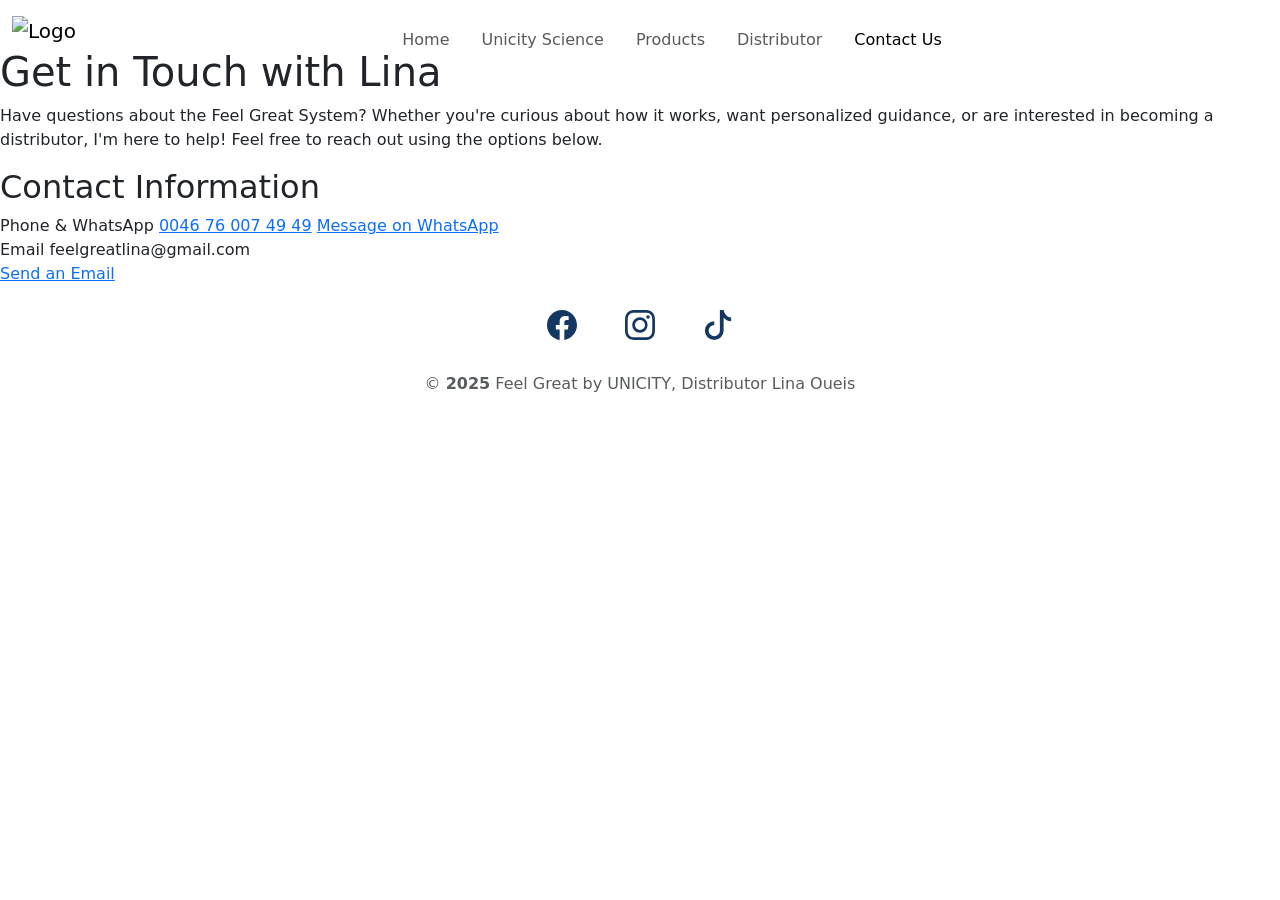
==== contact.html @ 6808c52f "Add files via upload" ====
<!DOCTYPE html>
<html lang="en">

<head>
    <meta charset="utf-8">
    <meta http-equiv="X-UA-Compatible" content="IE=edge">
    <meta name="viewport" content="width=device-width, initial-scale=1.0">
    <title>Feel Great Lina Oueis</title>
    <!--Bootstrap CSS-->
    <link href="https://cdn.jsdelivr.net/npm/bootstrap@5.3.3/dist/css/bootstrap.min.css" rel="stylesheet" integrity="sha384-QWTKZyjpPEjISv5WaRU9OFeRpok6YctnYmDr5pNlyT2bRjXh0JMhjY6hW+ALEwIH" crossorigin="anonymous">
    <link rel="stylesheet" href="assets/css/style.css?v=3">
    <!--Favicon-->
    <link rel="icon" href="assets/images/favicon.svg" type="image/svg+xml">
</head>

<body>
<nav class="navbar navbar-expand-lg fixed-top">
  <div class="container-fluid">

  <a class="navbar-brand" href="index.html">
    <img src="assets/images/logo.png" alt="Logo" class="d-inline-block align-text-top" style="height: 50px;">
</a>

    <button class="navbar-toggler" type="button" data-bs-toggle="offcanvas" data-bs-target="#offcanvasNavbar" aria-controls="offcanvasNavbar" aria-label="Toggle navigation">
      <span class="navbar-toggler-icon"></span>
    </button>

    <div class="offcanvas offcanvas-end" tabindex="-1" id="offcanvasNavbar"
    aria-labelledby="offcanvasNavbar">
      <div class="offcanvas-header">
  <a class="navbar-brand" href="index.html">
    <img src="assets/images/logo.png" alt="Logo" class="d-inline-block align-text-top" style="height: 50px;">
</a>
        <button type="button" class="btn-close" data-bs-dismiss="offcanvas" aria-label="Close"></button>
      </div>
      <div class="offcanvas-body">
      <ul class="navbar-nav justify-content-center flex-grow-1 pe-3">
          <li class="nav-item">
            <a class="nav-link mx-lg-2" href="index.html">Home</a>
          </li>
          <li class="nav-item">
            <a class="nav-link mx-lg-2" href="https://www.unicityscience.org/" target="_blank">Unicity Science</a>
          </li>
          <li class="nav-item">
            <a class="nav-link mx-lg-2" href="https://shop2.unicity.com/usa/en/products/KLD677" target="_blank">Products</a>
          </li>
          <li class="nav-item">
            <a class="nav-link mx-lg-2" href="https://enrollment.unicity.com/c/KLD677" target="_blank">Distributor</a>
          </li>
          <li class="nav-item">
            <a class="nav-link mx-lg-2 active" aria-current="page" href="contact.html">Contact Us</a>
          </li>
        </ul>
      </div>
    </div>
  </div>
</nav>

<div class="background-container">

    <!-- Page heading -->
    <div class="contact-about pt-5">
        <h1>Get in Touch with Lina</h1>
        <p>Have questions about the Feel Great System?
            Whether you're curious about how it works, want personalized guidance, or are interested in becoming a distributor, I'm here to help!
            Feel free to reach out using the options below.
        </p>
    </div>

    <!-- Contact card -->
    <div class="contact-card-wrap">
        <div class="contact-card">

            <h2 class="contact-card__heading">Contact Information</h2>

            <div class="contact-card__item">
                <span class="contact-card__label">Phone &amp; WhatsApp</span>
                <a href="tel:+46760074949" class="contact-card__value contact-card__value--link">0046 76 007 49 49</a>
                <a href="https://wa.me/46760074949" target="_blank" rel="noopener" class="contact-card__whatsapp-link">Message on WhatsApp</a>
            </div>

            <div class="contact-card__item">
                <span class="contact-card__label">Email</span>
                <span class="contact-card__value">feelgreatlina@gmail.com</span>
            </div>

            <div class="contact-card__cta">
                <a href="mailto:feelgreatlina@gmail.com" class="contact-card__btn">Send an Email</a>
            </div>

        </div>
    </div>

</div>

    <!--Responsive Bootstrap Footer-->
<div class="container">
  <footer class="py-4 mt-0">
    <ul class="nav justify-content-center pb-3 mb-3">
      <li class="mx-4"><a class="text-body-secondary" href="https://www.facebook.com/share/16FujEUox8/?mibextid=wwXIfr" target="_blank"><svg xmlns="http://www.w3.org/2000/svg" width="30" height="30" fill="#153862" class="bi bi-facebook" viewBox="0 0 16 16">
        <path d="M16 8.049c0-4.446-3.582-8.05-8-8.05C3.58 0-.002 3.603-.002 8.05c0 4.017 2.926 7.347 6.75 7.951v-5.625h-2.03V8.05H6.75V6.275c0-2.017 1.195-3.131 3.022-3.131.876 0 1.791.157 1.791.157v1.98h-1.009c-.993 0-1.303.621-1.303 1.258v1.51h2.218l-.354 2.326H9.25V16c3.824-.604 6.75-3.934 6.75-7.951"/>
      </svg></a></li>
      <li class="mx-4"><a class="text-body-secondary" href="https://www.instagram.com/oueisbeauty?igsh=NDM1ZTRkN3ZpdjE4" target="_blank"><svg xmlns="http://www.w3.org/2000/svg" width="30" height="30" fill="#153862" class="bi bi-instagram" viewBox="0 0 16 16">
        <path d="M8 0C5.829 0 5.556.01 4.703.048 3.85.088 3.269.222 2.76.42a3.9 3.9 0 0 0-1.417.923A3.9 3.9 0 0 0 .42 2.76C.222 3.268.087 3.85.048 4.7.01 5.555 0 5.827 0 8.001c0 2.172.01 2.444.048 3.297.04.852.174 1.433.372 1.942.205.526.478.972.923 1.417.444.445.89.719 1.416.923.51.198 1.09.333 1.942.372C5.555 15.99 5.827 16 8 16s2.444-.01 3.298-.048c.851-.04 1.434-.174 1.943-.372a3.9 3.9 0 0 0 1.416-.923c.445-.445.718-.891.923-1.417.197-.509.332-1.09.372-1.942C15.99 10.445 16 10.173 16 8s-.01-2.445-.048-3.299c-.04-.851-.175-1.433-.372-1.941a3.9 3.9 0 0 0-.923-1.417A3.9 3.9 0 0 0 13.24.42c-.51-.198-1.092-.333-1.943-.372C10.443.01 10.172 0 7.998 0zm-.717 1.442h.718c2.136 0 2.389.007 3.232.046.78.035 1.204.166 1.486.275.373.145.64.319.92.599s.453.546.598.92c.11.281.24.705.275 1.485.039.843.047 1.096.047 3.231s-.008 2.389-.047 3.232c-.035.78-.166 1.203-.275 1.485a2.5 2.5 0 0 1-.599.919c-.28.28-.546.453-.92.598-.28.11-.704.24-1.485.276-.843.038-1.096.047-3.232.047s-2.39-.009-3.233-.047c-.78-.036-1.203-.166-1.485-.276a2.5 2.5 0 0 1-.92-.598 2.5 2.5 0 0 1-.6-.92c-.109-.281-.24-.705-.275-1.485-.038-.843-.046-1.096-.046-3.233s.008-2.388.046-3.231c.036-.78.166-1.204.276-1.486.145-.373.319-.64.599-.92s.546-.453.92-.598c.282-.11.705-.24 1.485-.276.738-.034 1.024-.044 2.515-.045zm4.988 1.328a.96.96 0 1 0 0 1.92.96.96 0 0 0 0-1.92m-4.27 1.122a4.109 4.109 0 1 0 0 8.217 4.109 4.109 0 0 0 0-8.217m0 1.441a2.667 2.667 0 1 1 0 5.334 2.667 2.667 0 0 1 0-5.334"/>
      </svg></a></li>
      <li class="mx-4">
        <a class="text-body-secondary" href="https://www.tiktok.com/@oueisbeauty?_t=ZS-8ux7yyilU1M&_r=1" target="_blank"><svg xmlns="http://www.w3.org/2000/svg" width="30" height="30" fill="#153862" class="bi bi-tiktok" viewBox="0 0 16 16">
                <path d="M9 0h1.98c.144.715.54 1.617 1.235 2.512C12.895 3.389 13.797 4 15 4v2c-1.753 0-3.07-.814-4-1.829V11a5 5 0 1 1-5-5v2a3 3 0 1 0 3 3z"/>
            </svg>
        </a>
    </li>
    </ul>


    <p class="text-center text-body-secondary">&copy; <b>2025</b> Feel Great by UNICITY, Distributor Lina Oueis</p>
  </footer>
</div>

        <!--Bootstrap Javascript-->
        <script src="https://cdn.jsdelivr.net/npm/bootstrap@5.3.3/dist/js/bootstrap.bundle.min.js" integrity="sha384-YvpcrYf0tY3lHB60NNkmXc5s9fDVZLESaAA55NDzOxhy9GkcIdslK1eN7N6jIeHz" crossorigin="anonymous"></script>

</body>
</html>
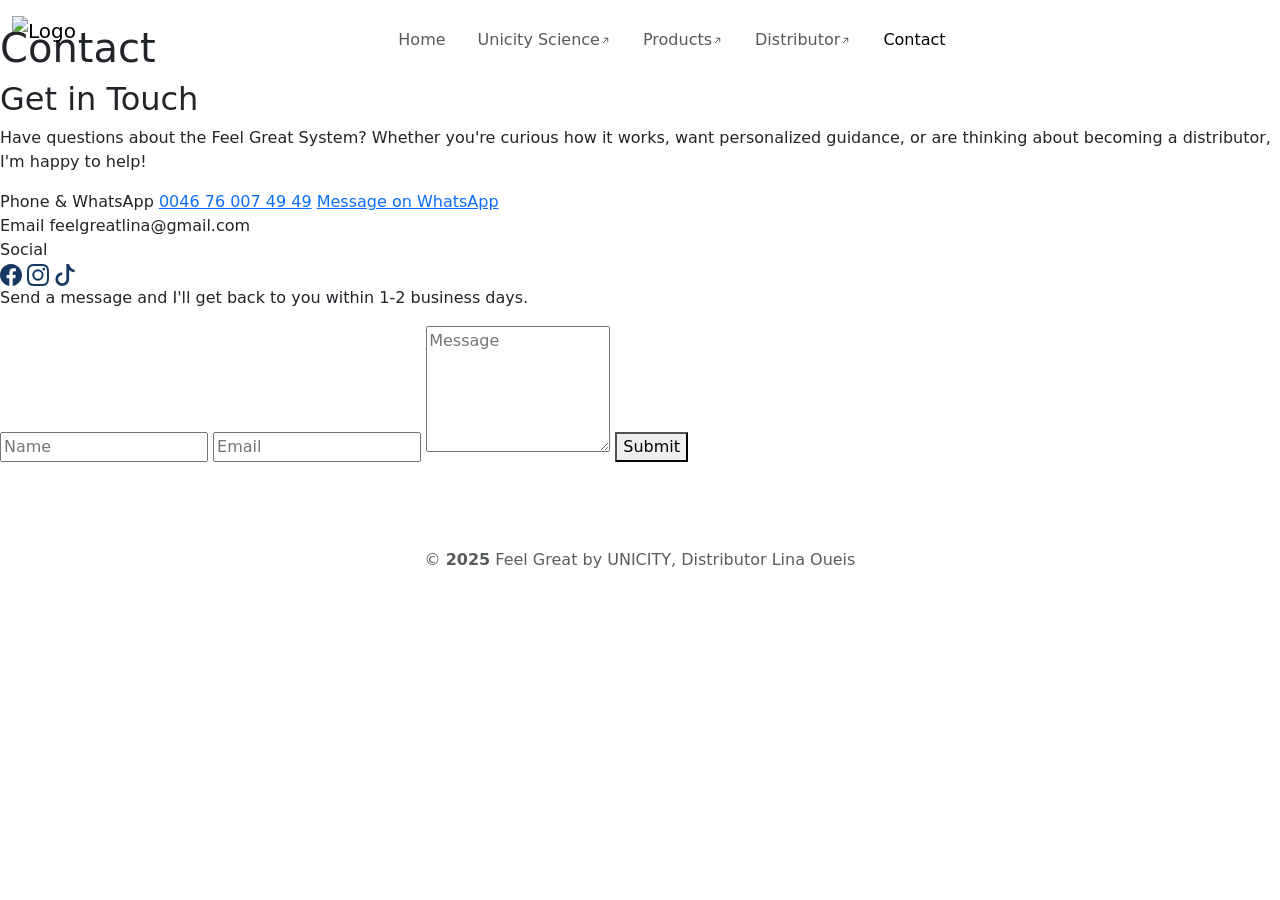
==== commit 28f72d30: "Refactor contact.html for accessibility and clarity Updated contact.html to enhance accessibility an" ====
--- a/contact.html
+++ b/contact.html
@@ -8,7 +8,7 @@
     <title>Feel Great Lina Oueis</title>
     <!--Bootstrap CSS-->
     <link href="https://cdn.jsdelivr.net/npm/bootstrap@5.3.3/dist/css/bootstrap.min.css" rel="stylesheet" integrity="sha384-QWTKZyjpPEjISv5WaRU9OFeRpok6YctnYmDr5pNlyT2bRjXh0JMhjY6hW+ALEwIH" crossorigin="anonymous">
-    <link rel="stylesheet" href="assets/css/style.css?v=3">
+    <link rel="stylesheet" href="assets/css/style.css?v=4">
     <!--Favicon-->
     <link rel="icon" href="assets/images/favicon.svg" type="image/svg+xml">
 </head>
@@ -39,16 +39,16 @@
             <a class="nav-link mx-lg-2" href="index.html">Home</a>
           </li>
           <li class="nav-item">
-            <a class="nav-link mx-lg-2" href="https://www.unicityscience.org/" target="_blank">Unicity Science</a>
+            <a class="nav-link mx-lg-2" href="https://www.unicityscience.org/" target="_blank" rel="noopener">Unicity Science<svg width="11" height="11" viewBox="0 0 24 24" fill="none" aria-hidden="true" class="nav-link__external-icon"><path d="M7 17L17 7M9 7h8v8" stroke="currentColor" stroke-width="2" stroke-linecap="round" stroke-linejoin="round"/></svg><span class="visually-hidden">(opens unicityscience.org in a new tab)</span></a>
           </li>
           <li class="nav-item">
-            <a class="nav-link mx-lg-2" href="https://shop2.unicity.com/usa/en/products/KLD677" target="_blank">Products</a>
+            <a class="nav-link mx-lg-2" href="https://shop2.unicity.com/usa/en/products/KLD677" target="_blank" rel="noopener">Products<svg width="11" height="11" viewBox="0 0 24 24" fill="none" aria-hidden="true" class="nav-link__external-icon"><path d="M7 17L17 7M9 7h8v8" stroke="currentColor" stroke-width="2" stroke-linecap="round" stroke-linejoin="round"/></svg><span class="visually-hidden">(opens shop2.unicity.com in a new tab)</span></a>
           </li>
           <li class="nav-item">
-            <a class="nav-link mx-lg-2" href="https://enrollment.unicity.com/c/KLD677" target="_blank">Distributor</a>
+            <a class="nav-link mx-lg-2" href="https://enrollment.unicity.com/c/KLD677" target="_blank" rel="noopener">Distributor<svg width="11" height="11" viewBox="0 0 24 24" fill="none" aria-hidden="true" class="nav-link__external-icon"><path d="M7 17L17 7M9 7h8v8" stroke="currentColor" stroke-width="2" stroke-linecap="round" stroke-linejoin="round"/></svg><span class="visually-hidden">(opens enrollment.unicity.com in a new tab)</span></a>
           </li>
           <li class="nav-item">
-            <a class="nav-link mx-lg-2 active" aria-current="page" href="contact.html">Contact Us</a>
+            <a class="nav-link mx-lg-2 active" aria-current="page" href="contact.html">Contact</a>
           </li>
         </ul>
       </div>
@@ -56,55 +56,80 @@
   </div>
 </nav>
 
-<div class="background-container">
+<!-- Photo band -->
+<div class="contact-band">
+    <img src="assets/images/bg.webp" alt="" class="contact-band__img">
+    <div class="contact-band__overlay"></div>
+    <h1 class="contact-band__title">Contact</h1>
+</div>
 
-    <!-- Page heading -->
-    <div class="contact-about pt-5">
-        <h1>Get in Touch with Lina</h1>
-        <p>Have questions about the Feel Great System?
-            Whether you're curious about how it works, want personalized guidance, or are interested in becoming a distributor, I'm here to help!
-            Feel free to reach out using the options below.
-        </p>
+<!-- Contact split -->
+<div class="contact-split">
+
+    <div class="contact-split__info">
+        <h2 class="contact-split__heading">Get in Touch</h2>
+        <p class="contact-split__text">Have questions about the Feel Great System? Whether you're curious how it works, want personalized guidance, or are thinking about becoming a distributor, I'm happy to help!</p>
+
+        <div class="contact-split__item">
+            <span class="contact-split__label">Phone &amp; WhatsApp</span>
+            <a href="tel:+46760074949" class="contact-split__value contact-split__value--link" aria-label="Call 0046 76 007 49 49">0046 76 007 49 49</a>
+            <a href="https://wa.me/46760074949" target="_blank" rel="noopener" class="contact-split__whatsapp">Message on WhatsApp</a>
+        </div>
+
+        <div class="contact-split__item">
+            <span class="contact-split__label">Email</span>
+            <span class="contact-split__value">feelgreatlina@gmail.com</span>
+        </div>
+
+        <div class="contact-split__item">
+            <span class="contact-split__label">Social</span>
+            <div class="contact-split__social">
+                <a href="https://www.facebook.com/share/16FujEUox8/?mibextid=wwXIfr" target="_blank" rel="noopener" aria-label="Facebook (opens in a new tab)"><svg xmlns="http://www.w3.org/2000/svg" width="22" height="22" fill="#153862" viewBox="0 0 16 16" aria-hidden="true">
+                    <path d="M16 8.049c0-4.446-3.582-8.05-8-8.05C3.58 0-.002 3.603-.002 8.05c0 4.017 2.926 7.347 6.75 7.951v-5.625h-2.03V8.05H6.75V6.275c0-2.017 1.195-3.131 3.022-3.131.876 0 1.791.157 1.791.157v1.98h-1.009c-.993 0-1.303.621-1.303 1.258v1.51h2.218l-.354 2.326H9.25V16c3.824-.604 6.75-3.934 6.75-7.951"/>
+                </svg></a>
+                <a href="https://www.instagram.com/lina.oueis/" target="_blank" rel="noopener" aria-label="Instagram (opens in a new tab)"><svg xmlns="http://www.w3.org/2000/svg" width="22" height="22" fill="#153862" viewBox="0 0 16 16" aria-hidden="true">
+                    <path d="M8 0C5.829 0 5.556.01 4.703.048 3.85.088 3.269.222 2.76.42a3.9 3.9 0 0 0-1.417.923A3.9 3.9 0 0 0 .42 2.76C.222 3.268.087 3.85.048 4.7.01 5.555 0 5.827 0 8.001c0 2.172.01 2.444.048 3.297.04.852.174 1.433.372 1.942.205.526.478.972.923 1.417.444.445.89.719 1.416.923.51.198 1.09.333 1.942.372C5.555 15.99 5.827 16 8 16s2.444-.01 3.298-.048c.851-.04 1.434-.174 1.943-.372a3.9 3.9 0 0 0 1.416-.923c.445-.445.718-.891.923-1.417.197-.509.332-1.09.372-1.942C15.99 10.445 16 10.173 16 8s-.01-2.445-.048-3.299c-.04-.851-.175-1.433-.372-1.941a3.9 3.9 0 0 0-.923-1.417A3.9 3.9 0 0 0 13.24.42c-.51-.198-1.092-.333-1.943-.372C10.443.01 10.172 0 7.998 0zm-.717 1.442h.718c2.136 0 2.389.007 3.232.046.78.035 1.204.166 1.486.275.373.145.64.319.92.599s.453.546.598.92c.11.281.24.705.275 1.485.039.843.047 1.096.047 3.231s-.008 2.389-.047 3.232c-.035.78-.166 1.203-.275 1.485a2.5 2.5 0 0 1-.599.919c-.28.28-.546.453-.92.598-.28.11-.704.24-1.485.276-.843.038-1.096.047-3.232.047s-2.39-.009-3.233-.047c-.78-.036-1.203-.166-1.485-.276a2.5 2.5 0 0 1-.92-.598 2.5 2.5 0 0 1-.6-.92c-.109-.281-.24-.705-.275-1.485-.038-.843-.046-1.096-.046-3.233s.008-2.388.046-3.231c.036-.78.166-1.204.276-1.486.145-.373.319-.64.599-.92s.546-.453.92-.598c.282-.11.705-.24 1.485-.276.738-.034 1.024-.044 2.515-.045zm4.988 1.328a.96.96 0 1 0 0 1.92.96.96 0 0 0 0-1.92m-4.27 1.122a4.109 4.109 0 1 0 0 8.217 4.109 4.109 0 0 0 0-8.217m0 1.441a2.667 2.667 0 1 1 0 5.334 2.667 2.667 0 0 1 0-5.334"/>
+                </svg></a>
+                <a href="https://www.tiktok.com/@feelgreat_oueisbeauty" target="_blank" rel="noopener" aria-label="TikTok (opens in a new tab)"><svg xmlns="http://www.w3.org/2000/svg" width="22" height="22" fill="#153862" viewBox="0 0 16 16" aria-hidden="true">
+                    <path d="M9 0h1.98c.144.715.54 1.617 1.235 2.512C12.895 3.389 13.797 4 15 4v2c-1.753 0-3.07-.814-4-1.829V11a5 5 0 1 1-5-5v2a3 3 0 1 0 3 3z"/>
+                </svg></a>
+            </div>
+        </div>
     </div>
 
-    <!-- Contact card -->
-    <div class="contact-card-wrap">
-        <div class="contact-card">
+    <div class="contact-split__divider" aria-hidden="true"></div>
 
-            <h2 class="contact-card__heading">Contact Information</h2>
+    <div class="contact-split__form-col">
+        <p class="contact-split__form-lead">Send a message and I'll get back to you within 1-2 business days.</p>
 
-            <div class="contact-card__item">
-                <span class="contact-card__label">Phone &amp; WhatsApp</span>
-                <a href="tel:+46760074949" class="contact-card__value contact-card__value--link">0046 76 007 49 49</a>
-                <a href="https://wa.me/46760074949" target="_blank" rel="noopener" class="contact-card__whatsapp-link">Message on WhatsApp</a>
-            </div>
+        <form class="contact-form" action="https://formspree.io/f/xdenvlrv" method="POST">
+            <label class="visually-hidden" for="cf-name">Name</label>
+            <input class="contact-form__input" type="text" id="cf-name" name="name" placeholder="Name" autocomplete="name" required>
 
-            <div class="contact-card__item">
-                <span class="contact-card__label">Email</span>
-                <span class="contact-card__value">feelgreatlina@gmail.com</span>
-            </div>
+            <label class="visually-hidden" for="cf-email">Email</label>
+            <input class="contact-form__input" type="email" id="cf-email" name="email" placeholder="Email" autocomplete="email" required>
 
-            <div class="contact-card__cta">
-                <a href="mailto:feelgreatlina@gmail.com" class="contact-card__btn">Send an Email</a>
-            </div>
+            <label class="visually-hidden" for="cf-message">Message</label>
+            <textarea class="contact-form__textarea" id="cf-message" name="message" placeholder="Message" rows="5" required></textarea>
 
-        </div>
+            <button type="submit" class="contact-form__submit">Submit</button>
+        </form>
     </div>
 
 </div>
 
     <!--Responsive Bootstrap Footer-->
-<div class="container">
+<div class="container-fluid site-footer">
   <footer class="py-4 mt-0">
     <ul class="nav justify-content-center pb-3 mb-3">
-      <li class="mx-4"><a class="text-body-secondary" href="https://www.facebook.com/share/16FujEUox8/?mibextid=wwXIfr" target="_blank"><svg xmlns="http://www.w3.org/2000/svg" width="30" height="30" fill="#153862" class="bi bi-facebook" viewBox="0 0 16 16">
+      <li class="mx-4"><a class="text-body-secondary footer-social-link" href="https://www.facebook.com/share/16FujEUox8/?mibextid=wwXIfr" target="_blank" rel="noopener" aria-label="Facebook (opens in a new tab)"><svg xmlns="http://www.w3.org/2000/svg" width="30" height="30" fill="#ffffff" class="bi bi-facebook" viewBox="0 0 16 16" aria-hidden="true">
         <path d="M16 8.049c0-4.446-3.582-8.05-8-8.05C3.58 0-.002 3.603-.002 8.05c0 4.017 2.926 7.347 6.75 7.951v-5.625h-2.03V8.05H6.75V6.275c0-2.017 1.195-3.131 3.022-3.131.876 0 1.791.157 1.791.157v1.98h-1.009c-.993 0-1.303.621-1.303 1.258v1.51h2.218l-.354 2.326H9.25V16c3.824-.604 6.75-3.934 6.75-7.951"/>
       </svg></a></li>
-      <li class="mx-4"><a class="text-body-secondary" href="https://www.instagram.com/oueisbeauty?igsh=NDM1ZTRkN3ZpdjE4" target="_blank"><svg xmlns="http://www.w3.org/2000/svg" width="30" height="30" fill="#153862" class="bi bi-instagram" viewBox="0 0 16 16">
+      <li class="mx-4"><a class="text-body-secondary footer-social-link" href="https://www.instagram.com/lina.oueis/" target="_blank" rel="noopener" aria-label="Instagram (opens in a new tab)"><svg xmlns="http://www.w3.org/2000/svg" width="30" height="30" fill="#ffffff" class="bi bi-instagram" viewBox="0 0 16 16" aria-hidden="true">
         <path d="M8 0C5.829 0 5.556.01 4.703.048 3.85.088 3.269.222 2.76.42a3.9 3.9 0 0 0-1.417.923A3.9 3.9 0 0 0 .42 2.76C.222 3.268.087 3.85.048 4.7.01 5.555 0 5.827 0 8.001c0 2.172.01 2.444.048 3.297.04.852.174 1.433.372 1.942.205.526.478.972.923 1.417.444.445.89.719 1.416.923.51.198 1.09.333 1.942.372C5.555 15.99 5.827 16 8 16s2.444-.01 3.298-.048c.851-.04 1.434-.174 1.943-.372a3.9 3.9 0 0 0 1.416-.923c.445-.445.718-.891.923-1.417.197-.509.332-1.09.372-1.942C15.99 10.445 16 10.173 16 8s-.01-2.445-.048-3.299c-.04-.851-.175-1.433-.372-1.941a3.9 3.9 0 0 0-.923-1.417A3.9 3.9 0 0 0 13.24.42c-.51-.198-1.092-.333-1.943-.372C10.443.01 10.172 0 7.998 0zm-.717 1.442h.718c2.136 0 2.389.007 3.232.046.78.035 1.204.166 1.486.275.373.145.64.319.92.599s.453.546.598.92c.11.281.24.705.275 1.485.039.843.047 1.096.047 3.231s-.008 2.389-.047 3.232c-.035.78-.166 1.203-.275 1.485a2.5 2.5 0 0 1-.599.919c-.28.28-.546.453-.92.598-.28.11-.704.24-1.485.276-.843.038-1.096.047-3.232.047s-2.39-.009-3.233-.047c-.78-.036-1.203-.166-1.485-.276a2.5 2.5 0 0 1-.92-.598 2.5 2.5 0 0 1-.6-.92c-.109-.281-.24-.705-.275-1.485-.038-.843-.046-1.096-.046-3.233s.008-2.388.046-3.231c.036-.78.166-1.204.276-1.486.145-.373.319-.64.599-.92s.546-.453.92-.598c.282-.11.705-.24 1.485-.276.738-.034 1.024-.044 2.515-.045zm4.988 1.328a.96.96 0 1 0 0 1.92.96.96 0 0 0 0-1.92m-4.27 1.122a4.109 4.109 0 1 0 0 8.217 4.109 4.109 0 0 0 0-8.217m0 1.441a2.667 2.667 0 1 1 0 5.334 2.667 2.667 0 0 1 0-5.334"/>
       </svg></a></li>
       <li class="mx-4">
-        <a class="text-body-secondary" href="https://www.tiktok.com/@oueisbeauty?_t=ZS-8ux7yyilU1M&_r=1" target="_blank"><svg xmlns="http://www.w3.org/2000/svg" width="30" height="30" fill="#153862" class="bi bi-tiktok" viewBox="0 0 16 16">
+        <a class="text-body-secondary footer-social-link" href="https://www.tiktok.com/@feelgreat_oueisbeauty" target="_blank" rel="noopener" aria-label="TikTok (opens in a new tab)"><svg xmlns="http://www.w3.org/2000/svg" width="30" height="30" fill="#ffffff" class="bi bi-tiktok" viewBox="0 0 16 16" aria-hidden="true">
                 <path d="M9 0h1.98c.144.715.54 1.617 1.235 2.512C12.895 3.389 13.797 4 15 4v2c-1.753 0-3.07-.814-4-1.829V11a5 5 0 1 1-5-5v2a3 3 0 1 0 3 3z"/>
             </svg>
         </a>
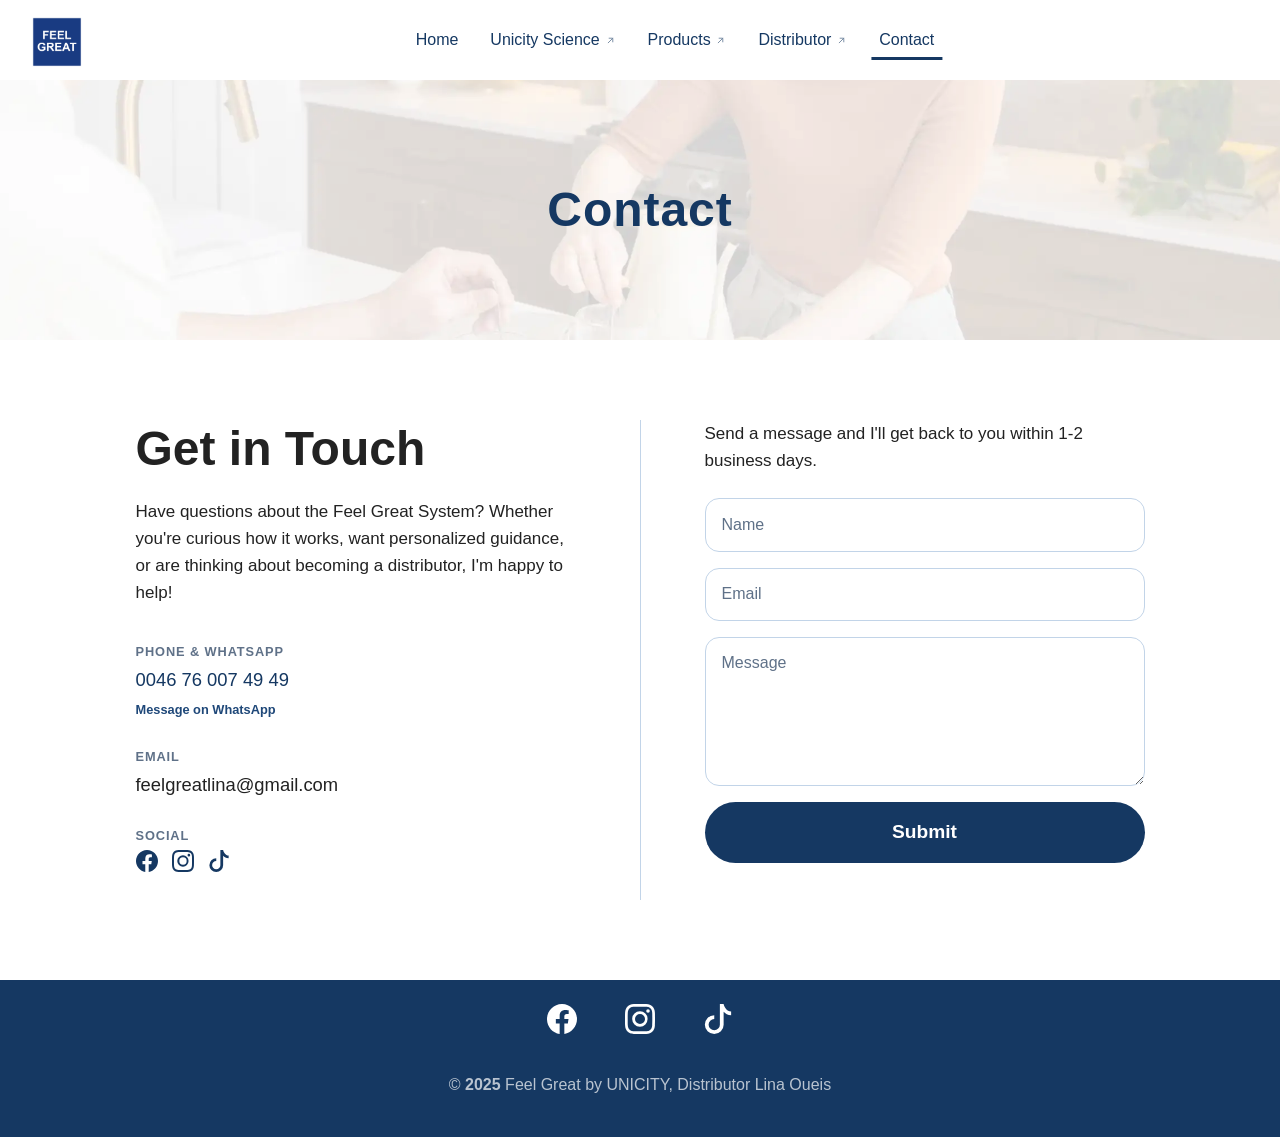
==== commit 89b0cff5: "Update Products link to new shop URL" ====
--- a/contact.html
+++ b/contact.html
@@ -42,7 +42,7 @@
             <a class="nav-link mx-lg-2" href="https://www.unicityscience.org/" target="_blank" rel="noopener">Unicity Science<svg width="11" height="11" viewBox="0 0 24 24" fill="none" aria-hidden="true" class="nav-link__external-icon"><path d="M7 17L17 7M9 7h8v8" stroke="currentColor" stroke-width="2" stroke-linecap="round" stroke-linejoin="round"/></svg><span class="visually-hidden">(opens unicityscience.org in a new tab)</span></a>
           </li>
           <li class="nav-item">
-            <a class="nav-link mx-lg-2" href="https://shop2.unicity.com/usa/en/products/KLD677" target="_blank" rel="noopener">Products<svg width="11" height="11" viewBox="0 0 24 24" fill="none" aria-hidden="true" class="nav-link__external-icon"><path d="M7 17L17 7M9 7h8v8" stroke="currentColor" stroke-width="2" stroke-linecap="round" stroke-linejoin="round"/></svg><span class="visually-hidden">(opens shop2.unicity.com in a new tab)</span></a>
+            <a class="nav-link mx-lg-2" href="https://shop.unicity.com/c/KLD677" target="_blank" rel="noopener">Products<svg width="11" height="11" viewBox="0 0 24 24" fill="none" aria-hidden="true" class="nav-link__external-icon"><path d="M7 17L17 7M9 7h8v8" stroke="currentColor" stroke-width="2" stroke-linecap="round" stroke-linejoin="round"/></svg><span class="visually-hidden">(opens shop2.unicity.com in a new tab)</span></a>
           </li>
           <li class="nav-item">
             <a class="nav-link mx-lg-2" href="https://enrollment.unicity.com/c/KLD677" target="_blank" rel="noopener">Distributor<svg width="11" height="11" viewBox="0 0 24 24" fill="none" aria-hidden="true" class="nav-link__external-icon"><path d="M7 17L17 7M9 7h8v8" stroke="currentColor" stroke-width="2" stroke-linecap="round" stroke-linejoin="round"/></svg><span class="visually-hidden">(opens enrollment.unicity.com in a new tab)</span></a>
--- a/assets/css/style.css
+++ b/assets/css/style.css
@@ -0,0 +1,1194 @@
+  *{
+  margin: 0;
+  padding: 0;
+  }
+
+  html {
+    scrollbar-color: #c2d4e8 #e8f1f9;
+    scrollbar-width: thin;
+  }
+
+  ::-webkit-scrollbar {
+    width: 12px;
+    height: 12px;
+  }
+
+  ::-webkit-scrollbar-track {
+    background: #e8f1f9;
+  }
+
+  ::-webkit-scrollbar-thumb {
+    background-color: #c2d4e8;
+    border-radius: 50px;
+    border: 3px solid #e8f1f9;
+  }
+
+  ::-webkit-scrollbar-thumb:hover {
+    background-color: #153862;
+  }
+
+  ::selection {
+    background-color: #153862;
+    color: #ffffff;
+  }
+
+  body{
+      font-family:'Segoe UI', Tahoma, Geneva, Verdana, sans-serif;
+      color: #222222;
+  }
+
+  a {
+      color: #153862;
+      text-underline-offset: 3px;
+  }
+
+  a:focus-visible,
+  button:focus-visible {
+      outline: 2px solid #153862;
+      outline-offset: 3px;
+  }
+
+  /*Responsive navbar*/
+.navbar{
+  background-color: #ffff;
+  height: 80px;
+}
+
+.navbar-brand{
+  padding-left: 20px;
+}
+
+.navbar-toggler {
+    border: none;
+    font-size: 1.25rem;
+}
+
+.navbar-toggler:focus, .btn-close:focus {
+    box-shadow: none;
+    outline: none;
+}
+
+.navbar-toggler:focus-visible, .btn-close:focus-visible {
+    outline: 2px solid #153862;
+    outline-offset: 2px;
+}
+
+.nav-link {
+  color:#153862;
+  font-weight: 400;
+  position: relative;
+}
+
+.nav-link.active {
+  font-weight: 500;
+}
+
+.nav-link:hover, .nav-link.active {
+  color: #153862 !important;
+}
+
+.nav-link__external-icon {
+  margin-left: 0.3rem;
+  vertical-align: -1px;
+  opacity: 0.6;
+}
+
+/**Hero section**/
+.hero {
+  position: relative;
+  overflow: hidden;
+  background-color: #153862;
+  height: 650px;
+  display: flex;
+  align-items: stretch;
+  justify-content: flex-start;
+  text-align: left;
+}
+
+.hero-bg {
+  position: absolute;
+  inset: 0;
+  z-index: 0;
+}
+
+.hero-bg__img {
+  width: 100%;
+  height: 100%;
+  object-fit: cover;
+  object-position: center top;
+  display: block;
+}
+
+.hero-text {
+  position: relative;
+  z-index: 1;
+  max-width: 500px;
+  padding-left: 80px;
+  padding-top: 40px;
+  padding-bottom: 40px;
+  display: grid;
+  grid-template-rows: 1fr auto;
+}
+
+.hero-main {
+  align-self: center;
+  display: flex;
+  flex-direction: column;
+}
+
+.hero-text h1{
+  font-size: 3rem;
+  margin-bottom: 12px;
+  font-weight: bold;
+  color: #ffffff;
+}
+
+.hero-text p {
+  font-size: 1.4rem;
+  margin-bottom: 12px;
+  color: rgba(255, 255, 255, 0.85);
+}
+
+.custom-button {
+  display: inline-flex;
+  align-items: center;
+  justify-content: center;
+  gap: 0.5rem;
+  width: min(270px, 100%);
+  box-sizing: border-box;
+  text-align: center;
+  background-color: #153862;
+  color: #ffffff;
+  font-size: 1.2rem;
+  font-weight: 600;
+  padding: 16px 40px;
+  border-radius: 50px;
+  text-decoration: none;
+  transition: background-color 0.3s, transform 0.2s;
+}
+
+.custom-button:hover {
+  background-color: #1f4879;
+}
+
+.custom-button:active {
+  transform: scale(0.95);
+}
+
+.hero-text .custom-button {
+  background-color: #ffffff;
+  color: #153862;
+}
+
+.hero-text .custom-button:hover {
+  background-color: #e8f1f9;
+}
+
+.hero-secondary-link {
+  margin-top: 20px;
+  margin-bottom: 0;
+}
+
+.hero-secondary-link a {
+  font-size: 1rem;
+  color: #ffffff;
+}
+
+.hero-text .hero-disclaimer {
+  font-size: 0.8125em;
+  color: rgba(255, 255, 255, 0.7);
+  margin: 0;
+}
+
+.hero-text a:focus-visible {
+  outline-color: #ffffff;
+}
+
+/**Products section**/
+.products {
+  background-color: #ffffff;
+  padding: 4rem 20px;
+  text-align: center;
+}
+
+.products-intro {
+  max-width: 640px;
+  margin: 0 auto 2.5rem;
+}
+
+.products-lead {
+  margin-top: 0.5rem;
+  color: #222222;
+}
+
+.products-grid {
+  display: flex;
+  justify-content: center;
+  flex-wrap: wrap;
+  gap: 1.5rem;
+  max-width: 700px;
+  margin: 0 auto;
+}
+
+.product-card {
+  flex: 1 1 260px;
+  max-width: 300px;
+  background-color: #ffffff;
+  border: 1px solid #c2d4e8;
+  border-radius: 14px;
+  padding: 1.75rem 1.5rem 2rem;
+}
+
+.product-card__visual {
+  width: 180px;
+  height: 180px;
+  margin: 0 auto 1rem;
+  display: flex;
+  align-items: center;
+  justify-content: center;
+}
+
+.product-card__img {
+  width: 100%;
+  height: 100%;
+  object-fit: contain;
+  display: block;
+}
+
+.product-card__heading {
+  font-size: 1.05rem;
+  font-weight: 700;
+  color: #222222;
+  margin-bottom: 0.5rem;
+}
+
+.product-card__text {
+  font-size: 1rem;
+  line-height: 25px;
+  color: #222222;
+}
+
+/**Next Steps — closing section**/
+.next-steps {
+  background-color: #ffffff;
+  padding: 3.5rem 20px 4rem;
+}
+
+/**Section headings — Title role**/
+.products-intro h2,
+.journey-text h2,
+.video-section h2 {
+  color: #222222;
+  font-weight: 700;
+  font-size: 2rem;
+}
+
+.video-section h2 {
+  margin-bottom: 2rem;
+}
+
+/**Journey section**/
+.journey {
+  background-color: #e8f1f9;
+  padding-bottom: 3rem;
+}
+
+.journey-text{
+  padding-right: 10rem !important;
+  padding-top: 3rem;
+  padding-bottom: 3rem;
+  display: flex;
+  flex-direction: column;
+  justify-content: center;
+}
+
+.journey-quote {
+  margin: 1.25rem 0 1.5rem;
+  font-size: 1.6rem;
+  font-weight: 600;
+  line-height: 1.35;
+  color: #222222;
+}
+
+.journey-quote__mark {
+  font-size: 1.3em;
+  color: #8fa8c2;
+  margin-right: 0.1rem;
+}
+
+.journey-img {
+  position: relative;
+  display: flex;
+  align-items: center;
+  justify-content: center;
+  padding: 2rem 20px;
+  box-sizing: border-box;
+}
+
+.journey-img::before,
+.journey-img::after {
+  content: "";
+  position: absolute;
+  top: 50%;
+  left: 50%;
+  border-radius: 50%;
+  z-index: 0;
+  pointer-events: none;
+}
+
+.journey-img::before {
+  width: min(74%, 420px);
+  aspect-ratio: 1;
+  border: 2px solid rgba(21, 56, 98, 0.28);
+  transform: translate(-62%, -38%);
+}
+
+.journey-img::after {
+  width: min(50%, 280px);
+  aspect-ratio: 1;
+  border: 2px solid rgba(21, 56, 98, 0.16);
+  transform: translate(-30%, -68%);
+}
+
+.journey-img > img {
+  position: relative;
+  z-index: 1;
+  width: 55%;
+  height: auto;
+  display: block;
+}
+
+.journey-byline {
+  display: flex;
+  align-items: baseline;
+  flex-wrap: wrap;
+  gap: 0.5rem;
+  margin-top: 1.5rem;
+}
+
+.journey-byline__name,
+.journey-byline__role {
+  font-size: 1rem;
+  font-weight: 400;
+  color: #222222;
+}
+
+.journey-byline__dot {
+  color: #c2d4e8;
+  font-weight: 700;
+}
+
+/**Journey CTA — unified next-step panel**/
+.journey-cta {
+  width: calc(100% - 40px);
+  max-width: 1140px;
+  margin: 1rem auto;
+  padding: 2rem 2.5rem;
+  display: flex;
+  align-items: center;
+  gap: 2rem;
+  box-sizing: border-box;
+}
+
+.journey-cta__primary {
+  flex: 1 1 auto;
+  display: flex;
+  align-items: center;
+  gap: 1.5rem;
+  min-width: 0;
+}
+
+.journey-cta__lead {
+  flex: 1 1 auto;
+  display: flex;
+  align-items: center;
+  gap: 1.25rem;
+  min-width: 0;
+}
+
+.journey-cta__secondary {
+  flex: 1 1 auto;
+  display: flex;
+  align-items: center;
+  gap: 1.25rem;
+  min-width: 0;
+}
+
+.journey-cta__icon {
+  flex-shrink: 0;
+  width: 52px;
+  height: 52px;
+  border-radius: 50%;
+  background-color: #e8f1f9;
+  display: flex;
+  align-items: center;
+  justify-content: center;
+}
+
+.journey-cta__text {
+  min-width: 0;
+}
+
+.journey-cta__heading {
+  font-size: 1.05rem;
+  font-weight: 700;
+  color: #222222;
+}
+
+.journey-cta__desc {
+  font-size: 0.9rem;
+  line-height: 1.45;
+  color: #222222;
+  margin-top: 0.3rem;
+}
+
+.journey-cta__note {
+  font-size: 0.75rem;
+  color: #5f7188;
+  margin-top: 0.5rem;
+}
+
+.journey-cta__button {
+  flex-shrink: 0;
+  display: inline-flex;
+  align-items: center;
+  gap: 0.5rem;
+  background-color: #153862;
+  color: #ffffff;
+  font-size: 0.95rem;
+  font-weight: 600;
+  padding: 14px 26px;
+  border-radius: 50px;
+  text-decoration: none;
+  white-space: nowrap;
+  transition: background-color 0.2s, transform 0.2s;
+}
+
+.journey-cta__button:hover {
+  background-color: #1f4879;
+}
+
+.journey-cta__button:active {
+  transform: scale(0.97);
+}
+
+.journey-cta__button:focus-visible,
+.journey-cta__link:focus-visible {
+  outline: 2px solid #153862;
+  outline-offset: 2px;
+}
+
+.journey-cta__divider {
+  flex-shrink: 0;
+  align-self: stretch;
+  width: 1px;
+  background-color: #c2d4e8;
+}
+
+.journey-cta__link {
+  display: inline-flex;
+  align-items: center;
+  gap: 0.35rem;
+  font-size: 0.9rem;
+  font-weight: 600;
+  color: #1f4879;
+  margin-top: 0.35rem;
+}
+
+@media (max-width: 900px) {
+  .journey-cta {
+    flex-direction: column;
+    align-items: stretch;
+    gap: 1.5rem;
+    padding: 1.75rem;
+  }
+
+  .journey-cta__primary {
+    flex-direction: column;
+    align-items: stretch;
+    gap: 1.25rem;
+  }
+
+  .journey-cta__button {
+    align-self: flex-start;
+    margin-left: calc(52px + 1.25rem);
+  }
+
+  .journey-cta__divider {
+    width: 100%;
+    height: 1px;
+  }
+}
+
+/**Quick Start Guide — practical, expandable step system**/
+.qsg {
+  background-color: #e8f1f9;
+  padding: 4rem 20px 5rem;
+}
+
+.qsg-intro {
+  max-width: 700px;
+  margin: 0 auto 3rem;
+  text-align: center;
+}
+
+.qsg-title {
+  color: #222222;
+  font-weight: 700;
+  font-size: 2rem;
+  margin-bottom: 0.75rem;
+}
+
+.qsg-lead {
+  font-size: 1.0625rem;
+  line-height: 1.6;
+  color: #222222;
+}
+
+.qsg-layout {
+  display: grid;
+  grid-template-columns: minmax(0, 1fr) 320px;
+  gap: 2rem;
+  align-items: start;
+  max-width: 1180px;
+  margin: 0 auto;
+}
+
+.qsg-cards {
+  display: flex;
+  flex-direction: column;
+  gap: 1rem;
+}
+
+.qsg-card {
+  background-color: #ffffff;
+  border: 1px solid #c2d4e8;
+  border-radius: 14px;
+  overflow: hidden;
+}
+
+.qsg-card__h {
+  margin: 0;
+}
+
+.qsg-card__toggle {
+  display: flex;
+  align-items: center;
+  gap: 1.25rem;
+  width: 100%;
+  background: none;
+  border: none;
+  margin: 0;
+  padding: 1.25rem 1.5rem;
+  text-align: left;
+  cursor: pointer;
+  font-family: inherit;
+  transition: background-color 0.2s;
+}
+
+.qsg-card__toggle:hover {
+  background-color: #f6f9fc;
+}
+
+.qsg-card__toggle:focus-visible {
+  outline: 2px solid #153862;
+  outline-offset: -2px;
+}
+
+.qsg-card__number {
+  flex-shrink: 0;
+  width: 40px;
+  height: 40px;
+  border-radius: 50%;
+  background-color: #153862;
+  color: #ffffff;
+  font-weight: 700;
+  font-size: 0.9rem;
+  display: flex;
+  align-items: center;
+  justify-content: center;
+}
+
+.qsg-card__visual {
+  flex-shrink: 0;
+  width: 84px;
+  height: 84px;
+  display: flex;
+  align-items: center;
+  justify-content: center;
+}
+
+.qsg-card__visual--icon {
+  background-color: #e8f1f9;
+  border-radius: 50%;
+}
+
+.qsg-card__img {
+  width: 100%;
+  height: 100%;
+  object-fit: contain;
+  display: block;
+}
+
+.qsg-card__visual--icon .qsg-card__img {
+  width: 62%;
+  height: 62%;
+}
+
+.qsg-card__summary {
+  flex: 1 1 auto;
+  min-width: 0;
+  display: flex;
+  flex-direction: column;
+  gap: 0.3rem;
+}
+
+.qsg-card__label {
+  display: inline-flex;
+  align-items: center;
+  gap: 0.4rem;
+  font-size: 0.8rem;
+  font-weight: 700;
+  text-transform: uppercase;
+  letter-spacing: 0.07em;
+  color: #222222;
+}
+
+.qsg-card__label--morning {
+  color: #8a6d1f;
+}
+
+.qsg-card__label--meals {
+  color: #a6501b;
+}
+
+.qsg-card__heading {
+  font-size: 1.2rem;
+  font-weight: 700;
+  color: #222222;
+  line-height: 1.3;
+}
+
+.qsg-card__oneliner {
+  font-size: 1.0625rem;
+  line-height: 1.5;
+  color: #222222;
+}
+
+.qsg-card__chevron {
+  flex-shrink: 0;
+  color: #153862;
+  display: flex;
+  transition: transform 0.25s ease;
+}
+
+.qsg-card__toggle[aria-expanded="true"] .qsg-card__chevron {
+  transform: rotate(180deg);
+}
+
+.qsg-card__details-inner {
+  padding: 0 1.5rem 2.25rem calc(1.5rem + 40px + 1.25rem);
+  border-top: 1px solid #e8f1f9;
+  padding-top: 1.75rem;
+}
+
+.qsg-card__details-inner ul {
+  padding-left: 1.25rem;
+  margin: 0;
+}
+
+.qsg-card__details-inner li {
+  font-size: 1.0625rem;
+  line-height: 1.6;
+  color: #222222;
+  margin-bottom: 0.9rem;
+}
+
+.qsg-card__details-inner li:last-child {
+  margin-bottom: 0;
+}
+
+.qsg-flow {
+  background-color: #ffffff;
+  border: 1px solid #c2d4e8;
+  border-radius: 14px;
+  padding: 1.5rem;
+  position: sticky;
+  top: 100px;
+}
+
+.qsg-flow__title {
+  font-size: 0.8rem;
+  font-weight: 700;
+  color: #1f4879;
+  text-transform: uppercase;
+  letter-spacing: 0.08em;
+  margin-bottom: 1.5rem;
+}
+
+.qsg-flow__list {
+  list-style: none;
+  margin: 0;
+  padding: 0;
+  position: relative;
+}
+
+.qsg-flow__item {
+  position: relative;
+  padding-left: 2.75rem;
+  padding-bottom: 1.75rem;
+}
+
+.qsg-flow__item::before {
+  content: '';
+  position: absolute;
+  left: 15px;
+  top: 32px;
+  bottom: -8px;
+  width: 1px;
+  background-color: #c2d4e8;
+}
+
+.qsg-flow__item:last-child::before {
+  display: none;
+}
+
+.qsg-flow__item:last-child {
+  padding-bottom: 0;
+}
+
+.qsg-flow__node {
+  position: absolute;
+  left: 0;
+  top: 0;
+  width: 32px;
+  height: 32px;
+  border-radius: 50%;
+  background-color: #ffffff;
+  border: 1.5px solid #c2d4e8;
+  display: flex;
+  align-items: center;
+  justify-content: center;
+}
+
+.qsg-flow__content {
+  display: flex;
+  flex-direction: column;
+}
+
+.qsg-flow__time {
+  font-size: 0.8rem;
+  font-weight: 700;
+  text-transform: uppercase;
+  letter-spacing: 0.07em;
+  color: #5f7188;
+}
+
+.qsg-flow__product {
+  font-size: 1rem;
+  font-weight: 700;
+  color: #222222;
+  margin-top: 0.15rem;
+}
+
+.qsg-flow__desc {
+  font-size: 0.875rem;
+  line-height: 1.5;
+  color: #222222;
+  margin-top: 0.2rem;
+}
+
+.qsg-pdf-link {
+  text-align: center;
+  max-width: 1180px;
+  margin: 2.5rem auto 0;
+}
+
+.qsg-pdf-link a {
+  display: inline-flex;
+  align-items: center;
+  gap: 0.4rem;
+}
+
+@media (max-width: 900px) {
+  .qsg-layout {
+    grid-template-columns: 1fr;
+  }
+
+  .qsg-flow {
+    order: -1;
+    position: static;
+  }
+}
+
+@media (max-width: 560px) {
+  .qsg {
+    padding: 3rem 16px 4rem;
+  }
+
+  .qsg-card__toggle {
+    gap: 1rem;
+    padding: 1rem;
+  }
+
+  .qsg-card__visual {
+    width: 56px;
+    height: 56px;
+  }
+
+  .qsg-card__number {
+    width: 34px;
+    height: 34px;
+    font-size: 0.8rem;
+  }
+
+  .qsg-card__heading {
+    font-size: 1.05rem;
+  }
+
+  .qsg-card__oneliner {
+    font-size: 1rem;
+  }
+
+  .qsg-card__details-inner {
+    padding-left: 1rem;
+    padding-right: 1rem;
+  }
+}
+
+
+.site-footer {
+  background-color: #153862;
+  --bs-secondary-color: rgba(255, 255, 255, 0.7);
+}
+
+.site-footer a:focus-visible {
+  outline-color: #ffffff;
+}
+
+.footer-social-link {
+  display: inline-flex;
+  transition: opacity 0.2s;
+}
+
+.footer-social-link:hover,
+.footer-social-link:focus-visible {
+  opacity: 0.65;
+}
+
+@media (min-width: 960px) {
+  .nav-link::before{
+    content: "";
+    position: absolute;
+    bottom: 0;
+    left: 50%;
+    transform: translateX(-50%);
+    width: 0;
+    height: 3px;
+    background-color: #153862;
+    visibility: hidden;
+    transition: 0.3s ease-in-out;
+  }
+
+  .nav-link:hover::before, .nav-link.active::before{
+    width: 100%;
+    visibility: visible;
+  }
+}
+
+@media (max-width: 992px) {
+  .navbar-brand{
+    padding-left: 0;
+  }
+
+  .hero-text h1{
+  font-size: 2rem;
+}
+
+.hero-text p {
+  font-size: 1rem;
+}
+
+.hero {
+  height: auto;
+  aspect-ratio: 512 / 872;
+  margin-top: 80px;
+  justify-content: center;
+}
+
+.hero-text {
+  max-width: none;
+  width: 100%;
+  display: flex;
+  flex-direction: column;
+  justify-content: flex-end;
+  align-items: center;
+  text-align: center;
+  padding: 32px 24px;
+}
+
+.hero-main {
+  align-items: center;
+}
+
+.custom-button {
+  font-size: 15px;
+}
+
+.journey-text{
+  padding-right: clamp(1.5rem, 6vw, 4rem) !important;
+  padding-left: clamp(1.5rem, 6vw, 4rem) !important;
+  padding-top: 1.5rem;
+}
+
+}
+
+/* ── Contact page ────────────────────────────────────────────────── */
+.contact-band {
+  position: relative;
+  height: 340px;
+  overflow: hidden;
+}
+
+.contact-band__img {
+  width: 100%;
+  height: 100%;
+  object-fit: cover;
+  object-position: center;
+  display: block;
+}
+
+.contact-band__overlay {
+  position: absolute;
+  inset: 0;
+  background: rgba(255, 255, 255, 0.197);
+}
+
+.contact-band__title {
+  position: absolute;
+  top: 80px;
+  left: 0;
+  right: 0;
+  bottom: 0;
+  display: flex;
+  align-items: center;
+  justify-content: center;
+  margin: 0;
+  color: #153862;
+  font-size: 3rem;
+  font-weight: 700;
+  letter-spacing: 0.02em;
+  text-align: center;
+  padding: 0 16px;
+}
+
+.contact-split {
+  max-width: 1100px;
+  margin: 0 auto;
+  padding: 5rem 20px;
+  display: flex;
+  align-items: flex-start;
+  justify-content: center;
+  gap: 4rem;
+}
+
+.contact-split__info {
+  flex: 1 1 380px;
+  max-width: 440px;
+}
+
+.contact-split__heading {
+  font-size: 3rem;
+  font-weight: 700;
+  color: #222222;
+  margin-bottom: 1.25rem;
+}
+
+.contact-split__text {
+  font-size: 1.0625rem;
+  line-height: 1.6;
+  color: #222222;
+  margin-bottom: 2.25rem;
+}
+
+.contact-split__item {
+  display: flex;
+  flex-direction: column;
+  margin-bottom: 1.75rem;
+}
+
+.contact-split__label {
+  font-size: 0.8rem;
+  font-weight: 700;
+  color: #5f7188;
+  text-transform: uppercase;
+  letter-spacing: 0.07em;
+  margin-bottom: 0.3rem;
+}
+
+.contact-split__value {
+  font-size: 1.15rem;
+  font-weight: 500;
+  color: #222222;
+}
+
+.contact-split__value--link {
+  color: #153862;
+  text-decoration: none;
+}
+
+.contact-split__value--link:hover {
+  text-decoration: underline;
+}
+
+.contact-split__whatsapp {
+  margin-top: 0.35rem;
+  font-size: 0.8rem;
+  font-weight: 600;
+  color: #1f4879;
+  text-decoration: none;
+}
+
+.contact-split__whatsapp:hover {
+  text-decoration: underline;
+}
+
+.contact-split__social {
+  display: flex;
+  gap: 0.9rem;
+}
+
+.contact-split__social a {
+  display: inline-flex;
+  transition: opacity 0.2s;
+}
+
+.contact-split__social a:hover,
+.contact-split__social a:focus-visible {
+  opacity: 0.65;
+}
+
+.contact-split__divider {
+  align-self: stretch;
+  flex-shrink: 0;
+  width: 1px;
+  background-color: #c2d4e8;
+}
+
+.contact-split__form-col {
+  flex: 1 1 380px;
+  max-width: 440px;
+}
+
+.contact-split__form-lead {
+  font-size: 1.0625rem;
+  line-height: 1.6;
+  color: #222222;
+  margin-bottom: 1.5rem;
+}
+
+.contact-form {
+  display: flex;
+  flex-direction: column;
+  gap: 1rem;
+}
+
+.contact-form__input,
+.contact-form__textarea {
+  width: 100%;
+  font-family: inherit;
+  font-size: 1rem;
+  color: #222222;
+  background-color: #ffffff;
+  border: 1px solid #c2d4e8;
+  border-radius: 14px;
+  padding: 0.85rem 1rem;
+  box-sizing: border-box;
+}
+
+.contact-form__textarea {
+  resize: vertical;
+  min-height: 140px;
+}
+
+.contact-form__input::placeholder,
+.contact-form__textarea::placeholder {
+  color: #5f7188;
+}
+
+.contact-form__input:focus,
+.contact-form__textarea:focus {
+  outline: 2px solid #153862;
+  outline-offset: 2px;
+  border-color: #153862;
+}
+
+.contact-form__submit {
+  width: 100%;
+  background-color: #153862;
+  color: #ffffff;
+  font-size: 1.2rem;
+  font-weight: 600;
+  padding: 16px 40px;
+  border: none;
+  border-radius: 50px;
+  cursor: pointer;
+  transition: background-color 0.3s, transform 0.2s;
+}
+
+.contact-form__submit:hover {
+  background-color: #1f4879;
+}
+
+.contact-form__submit:active {
+  transform: scale(0.97);
+}
+
+@media (max-width: 900px) {
+  .contact-band {
+    height: 260px;
+  }
+
+  .contact-band__title {
+    font-size: 2.25rem;
+  }
+
+  .contact-split {
+    padding: 3.5rem 20px;
+    flex-direction: column;
+    align-items: stretch;
+    gap: 2.5rem;
+  }
+
+  .contact-split__info,
+  .contact-split__form-col {
+    max-width: none;
+  }
+
+  .contact-split__heading {
+    font-size: 2.25rem;
+  }
+
+  .contact-split__divider {
+    width: 100%;
+    height: 1px;
+  }
+}
+
+@media (max-width: 600px) {
+  .contact-band {
+    height: 200px;
+  }
+
+  .contact-band__title {
+    font-size: 1.75rem;
+  }
+
+  .contact-split {
+    padding: 2.5rem 16px;
+  }
+
+  .contact-split__heading {
+    font-size: 1.75rem;
+  }
+}
